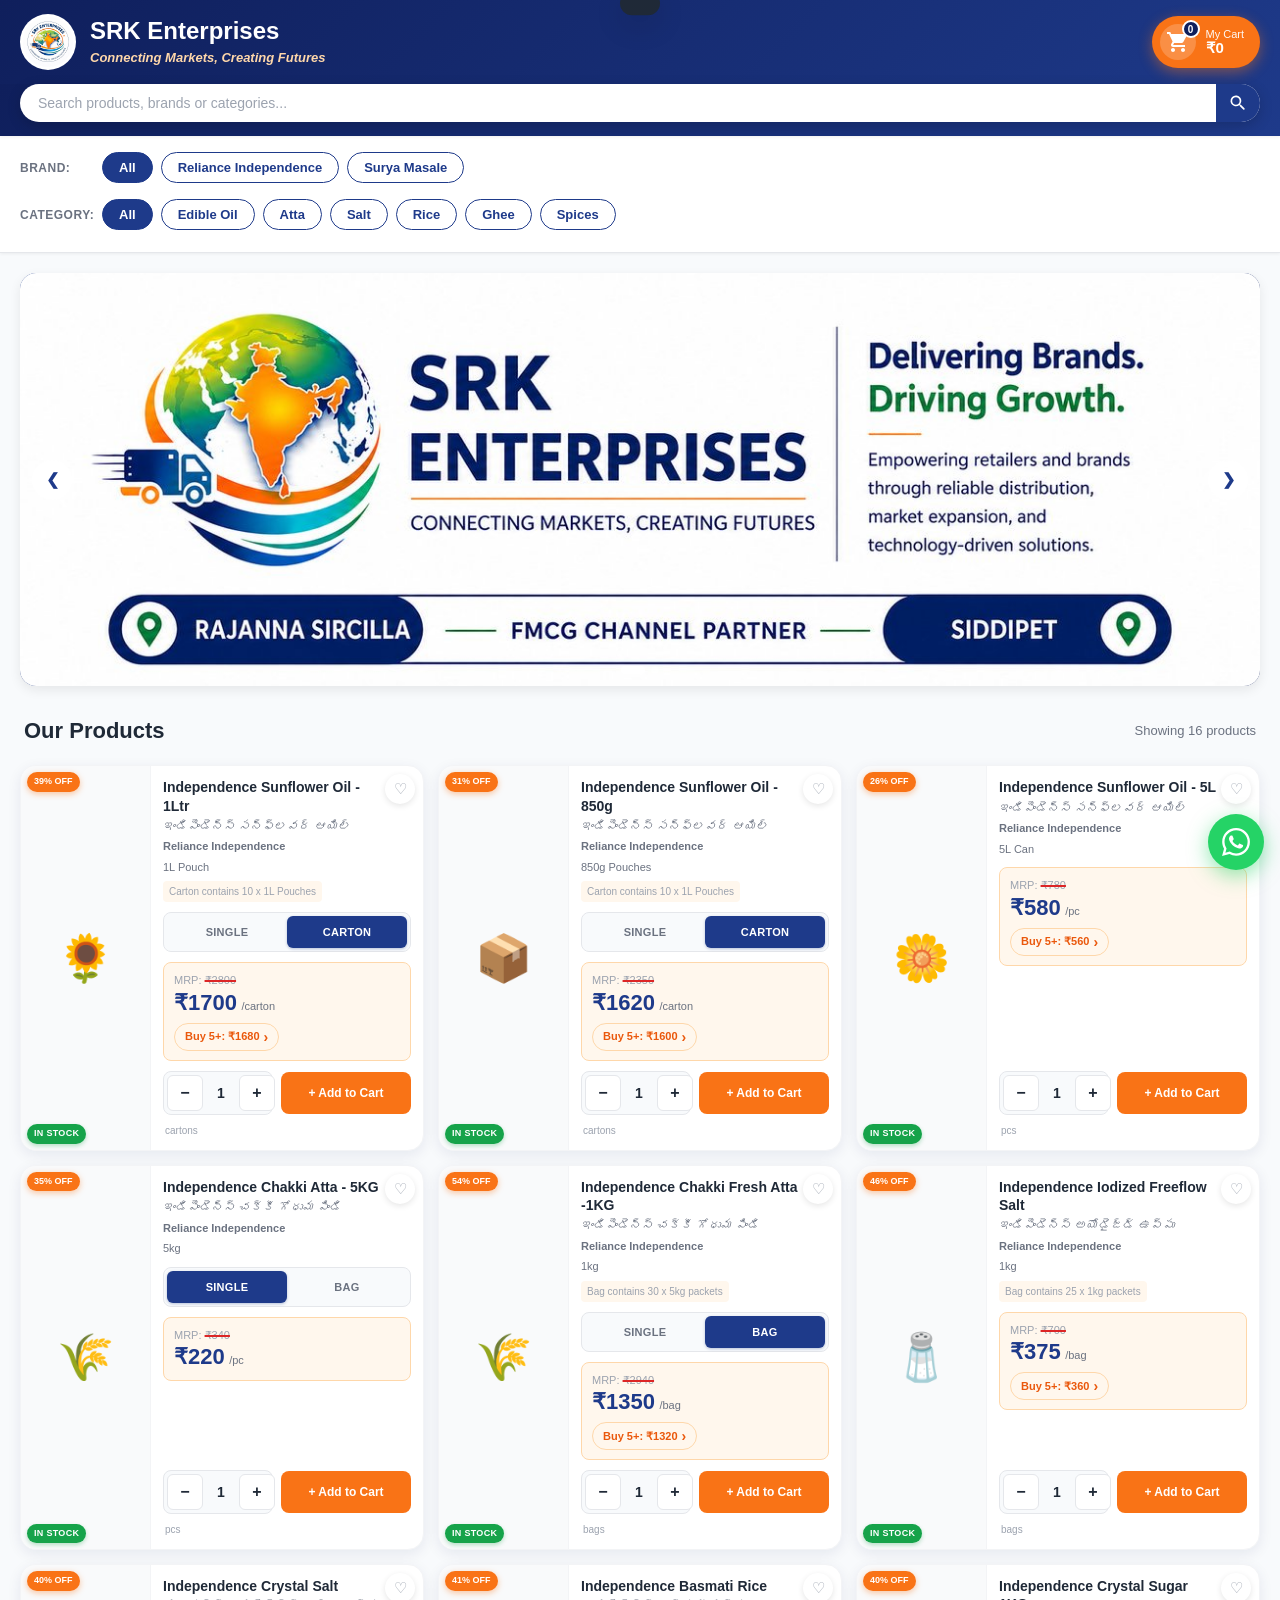
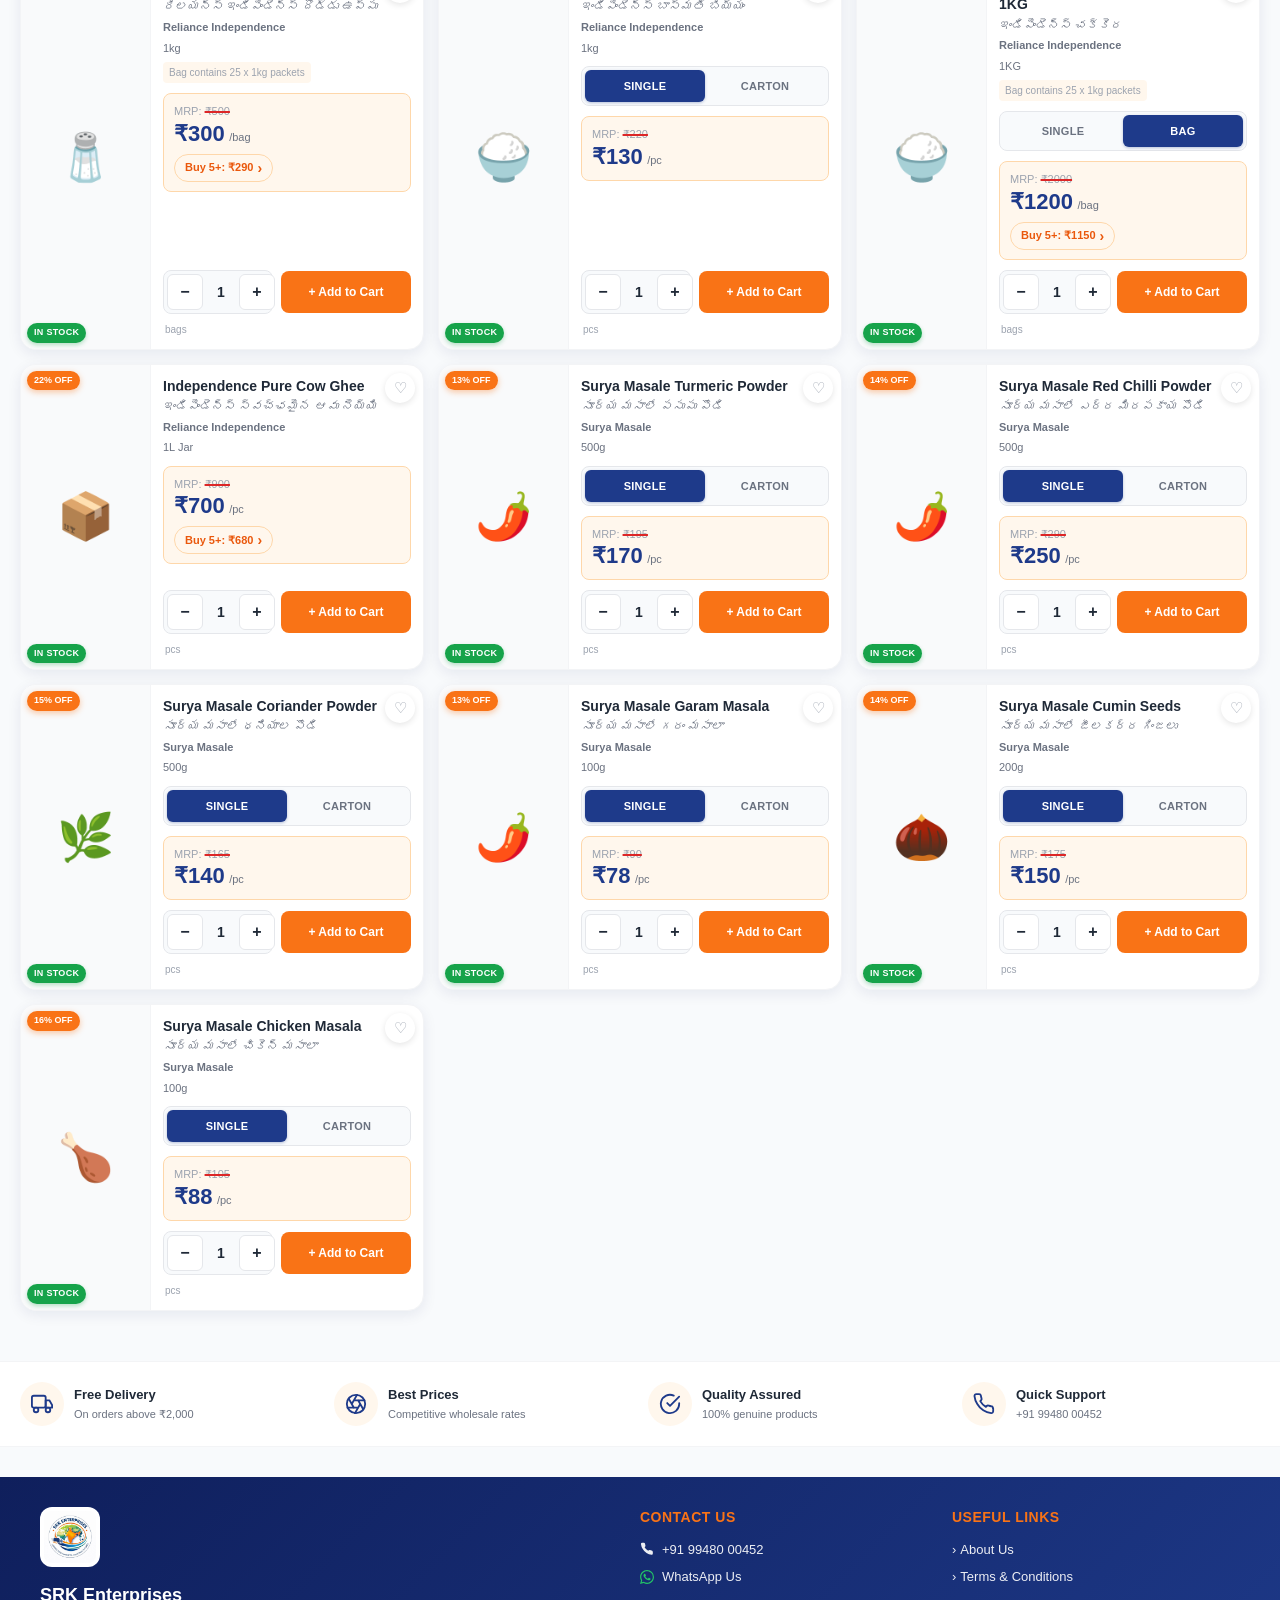
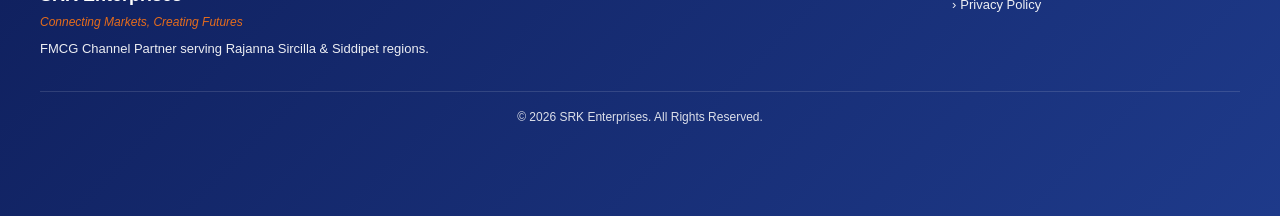
==== index.html @ 380ae9c2 "Add salesman mode section to index.html" ====
<!DOCTYPE html>
<html lang="en">
<head>
    <meta charset="UTF-8" />
    <meta name="viewport" content="width=device-width, initial-scale=1.0, maximum-scale=5.0" />
    <meta name="theme-color" content="#1E3A8A" />
    <meta name="description" content="Order FMCG products wholesale from SRK Enterprises. Reliance Independence, Surya Masale and more. Serving Rajanna Sircilla and Siddipet districts." />

    <!-- ✅ FIX 1: Updated page title with location keywords for local SEO -->
    <title>SRK Enterprises – FMCG Wholesale Distributor | Rajanna Sircilla &amp; Siddipet</title>

    <!-- ✅ FIX 2: Open Graph meta tags for WhatsApp / social link previews -->
    <meta property="og:title" content="SRK Enterprises – B2B FMCG Ordering Portal" />
    <meta property="og:description" content="Order wholesale FMCG products. Reliance Independence, Surya Masale. Rajanna Sircilla &amp; Siddipet." />
    <meta property="og:image" content="https://srkenterprises.co/logo-circle.png" />
    <meta property="og:url" content="https://srkenterprises.co" />
    <meta property="og:type" content="website" />
    <meta property="og:site_name" content="SRK Enterprises" />

    <!-- ✅ FIX 3: Canonical tag -->
    <link rel="canonical" href="https://srkenterprises.co" />

    <link rel="stylesheet" href="style.css" />
    <link rel="icon" type="image/png" href="logo-circle.png" />
    <link rel="apple-touch-icon" href="logo-circle.png" />
</head>
<body>
    <div id="toast" class="toast" role="status" aria-live="polite"></div>
    <div id="loader" class="loader-overlay hidden">
        <div class="spinner"></div>
        <p>Loading Products...</p>
    </div>

    <!-- ========== HEADER ========== -->
    <header class="header">
        <div class="header-inner">
            <div class="header-brand" onclick="showHome()">
                <img src="logo-circle.png" alt="SRK Enterprises" class="header-logo" />
                <div class="header-title">
                    <h1>SRK Enterprises</h1>
                    <p>Connecting Markets, Creating Futures</p>
                </div>
            </div>
            <button class="my-cart-btn" onclick="openCart()" aria-label="My Cart">
                <div class="cart-icon-wrap">
                    <svg viewBox="0 0 24 24" width="24" height="24" fill="white"><path d="M7 18c-1.1 0-1.99.9-1.99 2S5.9 22 7 22s2-.9 2-2-.9-2-2-2zM1 2v2h2l3.6 7.59-1.35 2.45c-.16.28-.25.61-.25.96 0 1.1.9 2 2 2h12v-2H7.42c-.14 0-.25-.11-.25-.25l.03-.12L8.1 13h7.45c.75 0 1.41-.41 1.75-1.03l3.58-6.49A1.003 1.003 0 0 0 20 4H5.21l-.94-2H1zm16 16c-1.1 0-1.99.9-1.99 2s.89 2 1.99 2 2-.9 2-2-.9-2-2-2z"/></svg>
                    <span class="cart-count-bubble" id="cartBadge">0</span>
                </div>
                <div class="my-cart-text">
                    <span class="my-cart-label">My Cart</span>
                    <span class="my-cart-total" id="myCartTotal">&#8377;0</span>
                </div>
            </button>
        </div>
        <div class="search-wrap">
            <div class="search-box">
                <input
                    type="text"
                    id="searchInput"
                    placeholder="Search products, brands or categories..."
                    oninput="handleSearch(event)"
                    autocomplete="off"
                />
                <button class="search-btn" aria-label="Search">
                    <svg viewBox="0 0 24 24" width="20" height="20" fill="white"><path d="M15.5 14h-.79l-.28-.27a6.5 6.5 0 0 0 1.48-5.34c-.47-2.78-2.79-5-5.59-5.34a6.505 6.505 0 0 0-7.27 7.27c.34 2.8 2.56 5.12 5.34 5.59a6.5 6.5 0 0 0 5.34-1.48l.27.28v.79l4.25 4.25c.41.41 1.08.41 1.49 0 .41-.41.41-1.08 0-1.49L15.5 14zm-6 0C7.01 14 5 11.99 5 9.5S7.01 5 9.5 5 14 7.01 14 9.5 11.99 14 9.5 14z"/></svg>
                </button>
            </div>
        </div>
    </header>

    <!-- ========== SALESMAN MODE BLOCK (Visible only on index.html?mode=salesman) ========== -->
    <section id="salesmanBlock" style="display:none; padding:12px; background:#f8fafc; border-bottom:1px solid #e5e7eb;">
        <div style="max-width:1100px; margin:0 auto; display:grid; gap:10px;">
            <div style="display:flex; justify-content:space-between; align-items:center; gap:10px; flex-wrap:wrap;">
                <div>
                    <strong style="font-size:16px;color:#1E3A8A;">Salesman Order Mode</strong>
                    <div style="font-size:12px;color:#64748b;">Select retailer location and shop before taking order</div>
                </div>
                <span style="font-size:12px;color:#64748b;">Retailer URL remains unchanged</span>
            </div>

            <div style="display:grid; grid-template-columns:repeat(auto-fit,minmax(160px,1fr)); gap:8px;">
                <select id="district" style="width:100%; min-height:42px; border:1px solid #d1d5db; border-radius:10px; padding:8px;"></select>
                <select id="mandal" style="width:100%; min-height:42px; border:1px solid #d1d5db; border-radius:10px; padding:8px;"></select>
                <select id="village" style="width:100%; min-height:42px; border:1px solid #d1d5db; border-radius:10px; padding:8px;"></select>
            </div>

            <div style="display:grid; grid-template-columns:repeat(auto-fit,minmax(160px,1fr)); gap:8px;">
                <input list="shopList" id="shop" placeholder="Shop Name" style="width:100%; min-height:42px; border:1px solid #d1d5db; border-radius:10px; padding:8px;" />
                <datalist id="shopList"></datalist>
                <input type="text" id="salesContactPerson" placeholder="Contact Person" style="width:100%; min-height:42px; border:1px solid #d1d5db; border-radius:10px; padding:8px;" />
                <input type="tel" id="salesMobile" placeholder="Mobile Number" maxlength="10" inputmode="numeric" style="width:100%; min-height:42px; border:1px solid #d1d5db; border-radius:10px; padding:8px;" />
            </div>
        </div>
    </section>


    <!-- ========== DUAL FILTERS ========== -->
    <div class="filters-wrap">
        <div class="filter-row">
            <span class="filter-label">Brand:</span>
            <nav class="filter-pills" id="brandNav" aria-label="Brands"></nav>
        </div>
        <div class="filter-row">
            <span class="filter-label">Category:</span>
            <nav class="filter-pills" id="categoryNav" aria-label="Categories"></nav>
        </div>
        <div id="activeFilterInfo" class="active-filter-info hidden">
            <span id="activeFilterText"></span>
            <button class="clear-filters-btn" onclick="clearAllFilters()">Clear all</button>
        </div>
    </div>

    <!-- ========== MAIN ========== -->
    <main class="main-content">
        <!-- BANNER CAROUSEL -->
        <section class="banner-carousel" id="bannerCarousel">
            <div class="banner-slides" id="bannerSlides"></div>
            <button class="banner-arrow banner-prev" onclick="prevBanner()" aria-label="Previous slide">&#10094;</button>
            <button class="banner-arrow banner-next" onclick="nextBanner()" aria-label="Next slide">&#10095;</button>
            <div class="banner-dots" id="bannerDots"></div>
        </section>

        <!-- ✅ FIX 4: Skeleton loader cards shown while products load -->
        <div id="skeletonGrid" class="product-grid skeleton-grid">
            <div class="skeleton-card"><div class="sk-img"></div><div class="sk-body"><div class="sk-line w60"></div><div class="sk-line w40"></div><div class="sk-line w80"></div><div class="sk-line w50"></div></div></div>
            <div class="skeleton-card"><div class="sk-img"></div><div class="sk-body"><div class="sk-line w60"></div><div class="sk-line w40"></div><div class="sk-line w80"></div><div class="sk-line w50"></div></div></div>
            <div class="skeleton-card"><div class="sk-img"></div><div class="sk-body"><div class="sk-line w60"></div><div class="sk-line w40"></div><div class="sk-line w80"></div><div class="sk-line w50"></div></div></div>
        </div>

        <div class="section-header hidden" id="productsSection">
            <h2 class="section-title">Our Products</h2>
            <span class="section-count" id="resultsInfo">Showing 36 products</span>
        </div>
        <div class="product-grid hidden" id="productGrid"></div>
        <div id="emptyResults" class="empty-state hidden">
            <div class="empty-icon">&#128269;</div>
            <h3>No products found</h3>
            <p>Try a different filter or search term.</p>
        </div>
    </main>

    <!-- ========== FEATURES STRIP ========== -->
    <!-- ✅ FIX 5: Replaced emoji with SVG icons for consistent rendering across all Android versions -->
    <section class="features-strip">
        <div class="feature">
            <span class="feature-icon">
                <svg viewBox="0 0 24 24" width="22" height="22" fill="none" stroke="#1E3A8A" stroke-width="2" stroke-linecap="round" stroke-linejoin="round"><rect x="1" y="3" width="15" height="13" rx="2"/><path d="M16 8h4l3 5v3h-7V8z"/><circle cx="5.5" cy="18.5" r="2.5"/><circle cx="18.5" cy="18.5" r="2.5"/></svg>
            </span>
            <div><strong>Free Delivery</strong><small>On orders above &#8377;2,000</small></div>
        </div>
        <div class="feature">
            <span class="feature-icon">
                <svg viewBox="0 0 24 24" width="22" height="22" fill="none" stroke="#1E3A8A" stroke-width="2" stroke-linecap="round" stroke-linejoin="round"><circle cx="12" cy="12" r="10"/><path d="M14.31 8l5.74 9.94M9.69 8h11.48M7.38 12l5.74-9.94M9.69 16L3.95 6.06M14.31 16H2.83M16.62 12l-5.74 9.94"/></svg>
            </span>
            <div><strong>Best Prices</strong><small>Competitive wholesale rates</small></div>
        </div>
        <div class="feature">
            <span class="feature-icon">
                <svg viewBox="0 0 24 24" width="22" height="22" fill="none" stroke="#1E3A8A" stroke-width="2" stroke-linecap="round" stroke-linejoin="round"><path d="M22 11.08V12a10 10 0 1 1-5.93-9.14"/><polyline points="22 4 12 14.01 9 11.01"/></svg>
            </span>
            <div><strong>Quality Assured</strong><small>100% genuine products</small></div>
        </div>
        <div class="feature">
            <span class="feature-icon">
                <svg viewBox="0 0 24 24" width="22" height="22" fill="none" stroke="#1E3A8A" stroke-width="2" stroke-linecap="round" stroke-linejoin="round"><path d="M22 16.92v3a2 2 0 0 1-2.18 2 19.79 19.79 0 0 1-8.63-3.07A19.5 19.5 0 0 1 4.69 12a19.79 19.79 0 0 1-3.07-8.67A2 2 0 0 1 3.6 1.27h3a2 2 0 0 1 2 1.72 12.84 12.84 0 0 0 .7 2.81 2 2 0 0 1-.45 2.11L7.91 8.91a16 16 0 0 0 6.18 6.18l.91-.91a2 2 0 0 1 2.11-.45 12.84 12.84 0 0 0 2.81.7A2 2 0 0 1 21.73 16.92z"/></svg>
            </span>
            <div><strong>Quick Support</strong><small>+91 99480 00452</small></div>
        </div>
    </section>

    <!-- ========== BOTTOM CART (Mobile) ========== -->
    <!-- ✅ FIX 6: Starts hidden — shown only when cart has items (via JS) -->
    <div id="bottomCartSummary" class="bottom-cart-summary hidden">
        <div class="bcs-info" onclick="openCart()">
            <span class="bcs-count" id="bcsCount">0 items</span>
            <span class="bcs-total" id="bcsTotal">&#8377;0</span>
        </div>
        <div class="bcs-action" onclick="proceedToCheckoutDirect()">Order via WhatsApp &#8594;</div>
    </div>

    <!-- ========== CART MODAL ========== -->
    <div id="cartModal" class="modal">
        <div class="modal-content">
            <div class="modal-header">
                <h2>Your Cart</h2>
                <button class="modal-close" onclick="closeCart()" aria-label="Close cart">&times;</button>
            </div>
            <div class="modal-body" id="cartBody"></div>
            <div class="modal-footer" id="cartFooter"></div>
        </div>
    </div>

    <!-- ========== CHECKOUT MODAL ========== -->
    <div id="checkoutModal" class="modal">
        <div class="modal-content">
            <div class="modal-header">
                <h2>Retailer Details</h2>
                <button class="modal-close" onclick="closeCheckout()" aria-label="Close checkout">&times;</button>
            </div>
            <div class="modal-body">
                <!-- ✅ FIX 7: Added inputmode, autocomplete attributes on all form fields -->
                <form id="checkoutForm" onsubmit="submitOrder(event)" novalidate>
                    <div class="form-group">
                        <label>Shop Name <span class="req">*</span></label>
                        <input type="text" id="shopName" required placeholder="e.g. ABC Stores" autocomplete="organization" />
                    </div>
                    <div class="form-group">
                        <label>Contact Person <span class="req">*</span></label>
                        <input type="text" id="contactPerson" required placeholder="e.g. Ramesh Kumar" autocomplete="name" />
                    </div>
                    <div class="form-group">
                        <label>Mobile Number <span class="req">*</span></label>
                        <!-- ✅ FIX 8: inputmode="numeric" gives numeric keyboard on mobile -->
                        <input type="tel" id="mobile" required pattern="[6-9][0-9]{9}" maxlength="10" placeholder="10-digit mobile" inputmode="numeric" autocomplete="tel" />
                    </div>
                    <div class="form-row">
                        <div class="form-group">
                            <label>Area <span class="req">*</span></label>
                            <input type="text" id="area" required placeholder="e.g. Sircilla" autocomplete="address-level3" />
                        </div>
                        <div class="form-group">
                            <label>Town <span class="req">*</span></label>
                            <input type="text" id="town" required placeholder="e.g. Rajanna Sircilla" autocomplete="address-level2" />
                        </div>
                    </div>
                    <div class="form-group">
                        <label>Remarks (Optional)</label>
                        <textarea id="remarks" rows="3" placeholder="e.g. Urgent delivery"></textarea>
                    </div>
                    <button type="submit" class="btn-whatsapp">
                        <svg viewBox="0 0 24 24" width="18" height="18" fill="white"><path d="M17.472 14.382c-.297-.149-1.758-.867-2.03-.967-.273-.099-.471-.148-.67.15-.197.297-.767.966-.94 1.164-.173.199-.347.223-.644.075-.297-.15-1.255-.463-2.39-1.475-.883-.788-1.48-1.761-1.653-2.059-.173-.297-.018-.458.13-.606.134-.133.298-.347.446-.52.149-.174.198-.298.298-.497.099-.198.05-.371-.025-.52-.075-.149-.669-1.612-.916-2.207-.242-.579-.487-.5-.669-.51-.173-.008-.371-.01-.57-.01-.198 0-.52.074-.792.372-.272.297-1.04 1.016-1.04 2.479 0 1.462 1.065 2.875 1.213 3.074.149.198 2.096 3.2 5.077 4.487.709.306 1.262.489 1.694.625.712.227 1.36.195 1.871.118.571-.085 1.758-.719 2.006-1.413.248-.694.248-1.289.173-1.413-.074-.124-.272-.198-.57-.347m-5.421 7.403h-.004a9.87 9.87 0 0 1-5.031-1.378l-.361-.214-3.741.982.998-3.648-.235-.374a9.86 9.86 0 0 1-1.51-5.26c.001-5.45 4.436-9.884 9.888-9.884 2.64 0 5.122 1.03 6.988 2.898a9.825 9.825 0 0 1 2.893 6.994c-.003 5.45-4.437 9.884-9.885 9.884m8.413-18.297A11.815 11.815 0 0 0 12.05 0C5.495 0 .16 5.335.157 11.892c0 2.096.547 4.142 1.588 5.945L.057 24l6.305-1.654a11.882 11.882 0 0 0 5.683 1.448h.005c6.554 0 11.89-5.335 11.893-11.893a11.821 11.821 0 0 0-3.48-8.413z"/></svg>
                        Send Order via WhatsApp
                    </button>
                </form>
            </div>
        </div>
    </div>

    <!-- ========== FOOTER ========== -->
    <footer class="footer">
        <div class="footer-grid">
            <div class="footer-col">
                <img src="logo-circle.png" alt="SRK Enterprises Logo" class="footer-logo-img" />
                <h3>SRK Enterprises</h3>
                <p class="footer-tag">Connecting Markets, Creating Futures</p>
                <p class="footer-desc">FMCG Channel Partner serving Rajanna Sircilla &amp; Siddipet regions.</p>
            </div>
            <div class="footer-col">
                <h4>Contact Us</h4>
                <p>
                    <svg viewBox="0 0 24 24" width="14" height="14" fill="white" style="vertical-align:middle;margin-right:4px"><path d="M22 16.92v3a2 2 0 0 1-2.18 2 19.79 19.79 0 0 1-8.63-3.07A19.5 19.5 0 0 1 4.69 12a19.79 19.79 0 0 1-3.07-8.67A2 2 0 0 1 3.6 1.27h3a2 2 0 0 1 2 1.72 12.84 12.84 0 0 0 .7 2.81 2 2 0 0 1-.45 2.11L7.91 8.91a16 16 0 0 0 6.18 6.18l.91-.91a2 2 0 0 1 2.11-.45 12.84 12.84 0 0 0 2.81.7A2 2 0 0 1 21.73 16.92z"/></svg>
                    <a href="tel:+919948000452">+91 99480 00452</a>
                </p>
                <p>
                    <svg viewBox="0 0 24 24" width="14" height="14" fill="#25D366" style="vertical-align:middle;margin-right:4px"><path d="M17.472 14.382c-.297-.149-1.758-.867-2.03-.967-.273-.099-.471-.148-.67.15-.197.297-.767.966-.94 1.164-.173.199-.347.223-.644.075-.297-.15-1.255-.463-2.39-1.475-.883-.788-1.48-1.761-1.653-2.059-.173-.297-.018-.458.13-.606.134-.133.298-.347.446-.52.149-.174.198-.298.298-.497.099-.198.05-.371-.025-.52-.075-.149-.669-1.612-.916-2.207-.242-.579-.487-.5-.669-.51-.173-.008-.371-.01-.57-.01-.198 0-.52.074-.792.372-.272.297-1.04 1.016-1.04 2.479 0 1.462 1.065 2.875 1.213 3.074.149.198 2.096 3.2 5.077 4.487.709.306 1.262.489 1.694.625.712.227 1.36.195 1.871.118.571-.085 1.758-.719 2.006-1.413.248-.694.248-1.289.173-1.413-.074-.124-.272-.198-.57-.347m-5.421 7.403h-.004a9.87 9.87 0 0 1-5.031-1.378l-.361-.214-3.741.982.998-3.648-.235-.374a9.86 9.86 0 0 1-1.51-5.26c.001-5.45 4.436-9.884 9.888-9.884 2.64 0 5.122 1.03 6.988 2.898a9.825 9.825 0 0 1 2.893 6.994c-.003 5.45-4.437 9.884-9.885 9.884m8.413-18.297A11.815 11.815 0 0 0 12.05 0C5.495 0 .16 5.335.157 11.892c0 2.096.547 4.142 1.588 5.945L.057 24l6.305-1.654a11.882 11.882 0 0 0 5.683 1.448h.005c6.554 0 11.89-5.335 11.893-11.893a11.821 11.821 0 0 0-3.48-8.413z"/></svg>
                    <a href="https://wa.me/919948000452" target="_blank" rel="noopener">WhatsApp Us</a>
                </p>
            </div>
            <div class="footer-col">
                <h4>Useful Links</h4>
                <!-- ✅ FIX 9: Dead links replaced with mailto fallback until pages exist -->
                <p>&rsaquo; <a href="mailto:srkenterprises@gmail.com?subject=About SRK Enterprises">About Us</a></p>
                <p>&rsaquo; <a href="mailto:srkenterprises@gmail.com?subject=Terms and Conditions">Terms &amp; Conditions</a></p>
                <p>&rsaquo; <a href="mailto:srkenterprises@gmail.com?subject=Privacy Policy">Privacy Policy</a></p>
            </div>
        </div>
        <!-- ✅ FIX 10: Copyright year now dynamic via JS -->
        <div class="footer-bottom"><p>&copy; <span id="footerYear"></span> SRK Enterprises. All Rights Reserved.</p></div>
    </footer>

    <!-- ✅ FIX 11: Float WhatsApp button repositioned above sticky cart bar via CSS -->
    <a class="float-whatsapp" href="https://wa.me/919948000452" target="_blank" rel="noopener" aria-label="Chat on WhatsApp">
        <svg viewBox="0 0 24 24" width="28" height="28" fill="white"><path d="M17.472 14.382c-.297-.149-1.758-.867-2.03-.967-.273-.099-.471-.148-.67.15-.197.297-.767.966-.94 1.164-.173.199-.347.223-.644.075-.297-.15-1.255-.463-2.39-1.475-.883-.788-1.48-1.761-1.653-2.059-.173-.297-.018-.458.13-.606.134-.133.298-.347.446-.52.149-.174.198-.298.298-.497.099-.198.05-.371-.025-.52-.075-.149-.669-1.612-.916-2.207-.242-.579-.487-.5-.669-.51-.173-.008-.371-.01-.57-.01-.198 0-.52.074-.792.372-.272.297-1.04 1.016-1.04 2.479 0 1.462 1.065 2.875 1.213 3.074.149.198 2.096 3.2 5.077 4.487.709.306 1.262.489 1.694.625.712.227 1.36.195 1.871.118.571-.085 1.758-.719 2.006-1.413.248-.694.248-1.289.173-1.413-.074-.124-.272-.198-.57-.347m-5.421 7.403h-.004a9.87 9.87 0 0 1-5.031-1.378l-.361-.214-3.741.982.998-3.648-.235-.374a9.86 9.86 0 0 1-1.51-5.26c.001-5.45 4.436-9.884 9.888-9.884 2.64 0 5.122 1.03 6.988 2.898a9.825 9.825 0 0 1 2.893 6.994c-.003 5.45-4.437 9.884-9.885 9.884m8.413-18.297A11.815 11.815 0 0 0 12.05 0C5.495 0 .16 5.335.157 11.892c0 2.096.547 4.142 1.588 5.945L.057 24l6.305-1.654a11.882 11.882 0 0 0 5.683 1.448h.005c6.554 0 11.89-5.335 11.893-11.893a11.821 11.821 0 0 0-3.48-8.413z"/></svg>
    </a>

    <!-- Image Zoom Modal -->
    <div id="imageZoomModal" class="image-zoom-modal" onclick="closeImageZoom()">
        <img id="zoomedImage" src="" alt="Product zoom" />
    </div>

    <script src="products.js"></script>
    <script src="locations.js"></script>
    <script src="location-dropdown-integration.js"></script>
    <script src="app.js"></script>
</body>
</html>
---- style.css ----
/* ============================================================
   SRK ENTERPRISES - STYLESHEET v5.1 FIXED
   Fixes applied:
   1. var(--primary dark) typo → var(--primary-dark)
   2. Removed duplicate tier-table rules
   3. Removed redundant !important on product-grid
   4. Fixed product-image height conflict
   5. Removed emoji from CSS content property
   6. Added missing .cart-item-center styles
   7. Skeleton loader styles added
   8. Float WhatsApp button repositioned above cart bar
   9. Tablet cart bar fix
   ============================================================ */

:root {
    --primary: #1E3A8A;
    --primary-dark: #0F1F5C;
    --primary-light: #3B82F6;
    --secondary: #F97316;
    --secondary-dark: #EA580C;
    --accent: #16A34A;
    --whatsapp: #25D366;
    --whatsapp-dark: #1ebe5a;
    --bg: #F8FAFC;
    --cream: #FFF7ED;
    --cream-dark: #FED7AA;
    --white: #ffffff;
    --text: #1F2937;
    --text-light: #6B7280;
    --text-muted: #9CA3AF;
    --border: #E5E7EB;
    --border-light: #F3F4F6;
    --danger: #DC2626;
    --success: #16A34A;
    --shadow-sm: 0 1px 3px rgba(0,0,0,0.06);
    --shadow: 0 4px 12px rgba(0,0,0,0.08);
    --shadow-lg: 0 10px 30px rgba(0,0,0,0.12);
    --radius: 12px;
    --radius-sm: 8px;
    --radius-lg: 16px;
    --transition: 0.2s ease;
}

* { margin: 0; padding: 0; box-sizing: border-box; }
html { scroll-behavior: smooth; }
body {
    font-family: -apple-system, BlinkMacSystemFont, 'Segoe UI', Roboto, sans-serif;
    background: var(--bg);
    color: var(--text);
    line-height: 1.5;
    -webkit-font-smoothing: antialiased;
    padding-bottom: 90px;
    overflow-x: hidden;
}
button { cursor: pointer; border: none; background: none; font-family: inherit; }
a { color: inherit; text-decoration: none; }
.hidden { display: none !important; }

/* ============================================================
   SKELETON LOADER
   ============================================================ */
.skeleton-grid {
    display: grid;
    grid-template-columns: 1fr;
    gap: 14px;
}

.skeleton-card {
    display: grid;
    grid-template-columns: 112px 1fr;
    min-height: 140px;
    background: white;
    border-radius: var(--radius);
    overflow: hidden;
    border: 1px solid var(--border-light);
}

.sk-img {
    width: 112px;
    background: linear-gradient(90deg, #f0f0f0 25%, #e0e0e0 50%, #f0f0f0 75%);
    background-size: 200% 100%;
    animation: shimmer 1.4s infinite;
}

.sk-body {
    padding: 14px;
    display: flex;
    flex-direction: column;
    gap: 10px;
    justify-content: center;
}

.sk-line {
    height: 12px;
    border-radius: 6px;
    background: linear-gradient(90deg, #f0f0f0 25%, #e0e0e0 50%, #f0f0f0 75%);
    background-size: 200% 100%;
    animation: shimmer 1.4s infinite;
}
.sk-line.w60 { width: 60%; }
.sk-line.w40 { width: 40%; }
.sk-line.w80 { width: 80%; }
.sk-line.w50 { width: 50%; }

@keyframes shimmer {
    0% { background-position: 200% 0; }
    100% { background-position: -200% 0; }
}

/* ============================================================
   HEADER
   ============================================================ */
.header {
    background: linear-gradient(135deg, var(--primary-dark), var(--primary));
    color: white;
    box-shadow: var(--shadow-sm);
    position: sticky;
    top: 0;
    z-index: 100;
    border-bottom: none;
    overflow-x: clip;
}

.header-inner {
    max-width: 1400px;
    margin: 0 auto;
    padding: 14px 20px;
    display: flex;
    align-items: center;
    justify-content: space-between;
    gap: 16px;
}

.header-brand {
    display: flex;
    align-items: center;
    gap: 14px;
    cursor: pointer;
    flex: 1;
    min-width: 0;
}

.header-logo {
    width: 56px;
    height: 56px;
    object-fit: contain;
    flex-shrink: 0;
    background: white;
    border-radius: 50%;
    padding: 3px;
}

.header-title h1 {
    font-size: 22px;
    font-weight: 800;
    color: white;
    line-height: 1.2;
    margin-bottom: 2px;
}

.header-title p {
    font-size: 12px;
    color: #FED7AA;
    font-weight: 700;
    font-style: italic;
}

.my-cart-btn {
    display: flex;
    align-items: center;
    gap: 10px;
    background: var(--secondary);
    color: white;
    padding: 8px 16px 8px 8px;
    border-radius: 50px;
    transition: var(--transition);
    flex-shrink: 0;
    box-shadow: 0 4px 14px rgba(249,115,22,0.45);
}

.my-cart-btn:hover { background: var(--secondary-dark); transform: translateY(-1px); }

.cart-icon-wrap {
    position: relative;
    width: 36px;
    height: 36px;
    background: rgba(255,255,255,0.2);
    border-radius: 50%;
    display: flex;
    align-items: center;
    justify-content: center;
}

.cart-count-bubble {
    position: absolute;
    top: -4px;
    right: -4px;
    background: var(--primary-dark);
    color: white;
    font-size: 10px;
    font-weight: 800;
    width: 18px;
    height: 18px;
    border-radius: 50%;
    display: flex;
    align-items: center;
    justify-content: center;
    border: 2px solid white;
}

.my-cart-text { display: flex; flex-direction: column; line-height: 1.1; text-align: left; }
.my-cart-label { font-size: 11px; opacity: 0.95; }
.my-cart-total { font-size: 15px; font-weight: 800; }

.search-wrap {
    background: linear-gradient(135deg, var(--primary-dark), var(--primary));
    padding: 0 20px 14px;
    max-width: 1400px;
    margin: 0 auto;
    overflow-x: clip;
}

.search-box {
    display: flex;
    background: white;
    border: none;
    border-radius: 50px;
    overflow: hidden;
    box-shadow: 0 4px 14px rgba(0,0,0,0.18);
    transition: var(--transition);
}

.search-box:focus-within { box-shadow: 0 0 0 3px rgba(255,255,255,0.3), 0 4px 14px rgba(0,0,0,0.18); }

.search-box input {
    flex: 1;
    padding: 11px 18px;
    border: none;
    outline: none;
    font-size: 14px;
    color: var(--text);
    background: transparent;
}

.search-box input::placeholder { color: var(--text-muted); }

.search-btn {
    width: 44px;
    background: var(--primary);
    color: white;
    display: flex;
    align-items: center;
    justify-content: center;
    transition: var(--transition);
    min-width: 44px; /* ✅ Ensures 44px tap target */
}

.search-btn:hover { background: var(--primary-dark); }

/* ============================================================
   DUAL FILTERS
   ============================================================ */
.filters-wrap {
    background: white;
    max-width: 1400px;
    margin: 0 auto;
    padding: 8px 20px 14px;
    border-bottom: 1px solid var(--border);
    box-shadow: var(--shadow-sm);
    overflow-x: clip;
}

.filter-row {
    display: flex;
    align-items: center;
    gap: 12px;
    padding: 6px 0;
}

.filter-label {
    font-size: 12px;
    font-weight: 700;
    color: var(--text-light);
    text-transform: uppercase;
    letter-spacing: 0.5px;
    flex-shrink: 0;
    width: 70px;
}

.filter-pills {
    display: flex;
    gap: 8px;
    overflow-x: auto;
    scrollbar-width: none;
    padding: 2px 0;
    flex: 1;
}

.filter-pills::-webkit-scrollbar { display: none; }

.filter-pill {
    flex-shrink: 0;
    padding: 7px 16px;
    border-radius: 50px;
    background: white;
    color: var(--primary);
    font-size: 13px;
    font-weight: 800;
    white-space: nowrap;
    transition: var(--transition);
    border: 1.5px solid var(--primary);
    display: inline-flex;
    align-items: center;
    gap: 6px;
}

.filter-pill:hover { background: var(--border-light); }

.filter-pill.active {
    background: var(--primary);
    color: white;
    border-color: var(--primary);
}

/* ✅ Brand pills use same navy active state */
.filter-pill.active.brand-pill {
    background: var(--primary);
    border-color: var(--primary);
    color: white;
}

.filter-pill .pill-logo {
    width: 18px;
    height: 18px;
    border-radius: 50%;
    object-fit: cover;
    background: white;
}

.active-filter-info {
    margin-top: 8px;
    padding: 8px 12px;
    background: var(--cream);
    border: 1px solid var(--cream-dark);
    border-radius: 8px;
    display: flex;
    justify-content: space-between;
    align-items: center;
    font-size: 12px;
    color: var(--text);
}

.clear-filters-btn {
    background: var(--danger);
    color: white;
    padding: 4px 12px;
    border-radius: 50px;
    font-size: 11px;
    font-weight: 700;
}

/* ============================================================
   MAIN CONTENT
   ============================================================ */
.main-content {
    max-width: 1400px;
    margin: 0 auto;
    padding: 20px;
    overflow-x: clip;
}

/* ============================================================
   BANNER CAROUSEL
   ============================================================ */
.banner-carousel {
    position: relative;
    border-radius: var(--radius-lg);
    overflow: hidden;
    margin-bottom: 28px;
    background: linear-gradient(135deg, var(--primary), var(--primary-dark));
    box-shadow: var(--shadow);
    aspect-ratio: 3 / 1;
    min-height: 180px;
}

.banner-slides { display: flex; height: 100%; transition: transform 0.5s ease; width: 100%; }
.banner-slide { flex-shrink: 0; min-width: 100%; max-width: 100%; height: 100%; position: relative; display: flex; align-items: center; justify-content: center; background-size: cover; background-position: center; }
.banner-slide.gradient-navy-orange { background: linear-gradient(135deg, #1E3A8A 0%, #F97316 100%); }
.banner-slide.gradient-navy-green { background: linear-gradient(135deg, #1E3A8A 0%, #16A34A 100%); }
.banner-slide.gradient-orange-red { background: linear-gradient(135deg, #F97316 0%, #DC2626 100%); }
.banner-slide.gradient-green-teal { background: linear-gradient(135deg, #16A34A 0%, #0891B2 100%); }
.banner-slide.gradient-pure-navy { background: linear-gradient(135deg, #1E3A8A 0%, #0F1F5C 100%); }
.banner-slide img { width: 100%; height: 100%; object-fit: cover; object-position: center; display: block; }

.banner-overlay {
    position: absolute;
    inset: 0;
    display: flex;
    align-items: center;
    padding: 24px 36px;
    background: linear-gradient(90deg, rgba(15,31,92,0.7) 0%, rgba(15,31,92,0.1) 60%);
}

.banner-overlay-content { color: white; max-width: 50%; z-index: 2; }
.banner-overlay h2 { font-size: 26px; font-weight: 800; line-height: 1.2; margin-bottom: 8px; text-shadow: 0 2px 4px rgba(0,0,0,0.3); }
.banner-overlay p { font-size: 14px; opacity: 0.95; margin-bottom: 16px; text-shadow: 0 1px 2px rgba(0,0,0,0.3); }
.banner-overlay button { background: white; color: var(--primary); padding: 10px 22px; border-radius: 50px; font-size: 13px; font-weight: 700; transition: var(--transition); box-shadow: 0 4px 12px rgba(0,0,0,0.2); }
.banner-overlay button:hover { transform: translateY(-2px); }

.banner-arrow { position: absolute; top: 50%; transform: translateY(-50%); width: 40px; height: 40px; border-radius: 50%; background: rgba(255,255,255,0.85); color: var(--primary); font-size: 16px; font-weight: 700; display: flex; align-items: center; justify-content: center; z-index: 5; transition: var(--transition); }
.banner-arrow:hover { background: white; transform: translateY(-50%) scale(1.1); }
.banner-prev { left: 12px; }
.banner-next { right: 12px; }

.banner-dots { position: absolute; bottom: 12px; left: 50%; transform: translateX(-50%); display: flex; gap: 6px; z-index: 5; }
.banner-dot { width: 8px; height: 8px; border-radius: 50%; background: rgba(255,255,255,0.5); cursor: pointer; transition: var(--transition); border: none; }
.banner-dot.active { background: white; width: 24px; border-radius: 4px; }

/* ============================================================
   SECTION HEADER
   ============================================================ */
.section-header {
    display: flex;
    justify-content: space-between;
    align-items: center;
    margin-bottom: 18px;
    padding: 0 4px;
}

.section-title { font-size: 22px; font-weight: 800; color: var(--text); }
.section-count { font-size: 13px; color: var(--text-light); font-weight: 500; }

/* ============================================================
   PRODUCT GRID — Mobile first, single column
   ============================================================ */
.product-grid {
    display: grid;
    grid-template-columns: 1fr;
    gap: 14px;
}

/* ============================================================
   PRODUCT CARD — Horizontal layout
   ============================================================ */
.product-card {
    display: grid;
    grid-template-columns: 112px 1fr;
    min-height: 168px;
    background: white;
    border-radius: 16px;
    overflow: hidden;
    box-shadow: 0 4px 14px rgba(15,31,92,0.08);
    border: 1px solid var(--border-light);
    position: relative;
    transition: var(--transition);
    animation: fadeInUp 0.3s ease;
}

.product-card:hover { transform: translateY(-2px); box-shadow: var(--shadow); }

.heart-btn {
    position: absolute;
    top: 8px;
    right: 8px;
    width: 30px;
    height: 30px;
    background: white;
    border-radius: 50%;
    display: flex;
    align-items: center;
    justify-content: center;
    z-index: 3;
    font-size: 15px;
    color: var(--text-muted);
    box-shadow: 0 2px 6px rgba(0,0,0,0.1);
    transition: var(--transition);
}

.heart-btn:hover { color: var(--danger); transform: scale(1.1); }
.heart-btn.active { color: var(--danger); }

/* ✅ FIX: Unified product-image height — no conflict between base and upgrade */
.product-image {
    width: 112px;
    height: 100%;
    min-height: 168px;
    background: #f9fafb;
    display: flex;
    align-items: center;
    justify-content: center;
    overflow: hidden;
    border-right: 1px solid var(--border-light);
    position: relative;
    cursor: zoom-in;
}

.product-image img {
    max-width: 100%;
    max-height: 100%;
    object-fit: contain;
    display: block;
}

.placeholder-emoji {
    font-size: 46px;
    display: flex;
    align-items: center;
    justify-content: center;
}

.stock-badge {
    position: absolute;
    bottom: 6px;
    left: 6px;
    background: var(--accent);
    color: white;
    font-size: 9px;
    font-weight: 700;
    padding: 3px 7px;
    border-radius: 999px;
    text-transform: uppercase;
    letter-spacing: 0.3px;
    box-shadow: 0 2px 4px rgba(22,163,74,0.3);
}

.stock-badge.out { background: var(--danger); }

.discount-badge {
    position: absolute;
    top: 6px;
    left: 6px;
    background: var(--secondary);
    color: white;
    font-size: 9px;
    font-weight: 800;
    padding: 3px 7px;
    border-radius: 999px;
    box-shadow: 0 2px 6px rgba(249,115,22,0.4);
}

/* ============================================================
   PRODUCT INFO (right side of card)
   ============================================================ */
.product-info {
    padding: 12px;
    display: flex;
    flex-direction: column;
    flex: 1;
    gap: 4px;
    min-width: 0;
}

.product-name {
    font-size: 14px;
    font-weight: 700;
    color: var(--text);
    line-height: 1.3;
    display: -webkit-box;
    -webkit-line-clamp: 2;
    -webkit-box-orient: vertical;
    overflow: hidden;
    overflow-wrap: break-word;
    word-break: break-word;
    padding-right: 28px; /* space for heart button */
}

.product-name-telugu {
    font-size: 12px;
    color: var(--text-light);
    line-height: 1.3;
    font-weight: 500;
    font-style: italic;
    overflow-wrap: anywhere;
    word-break: break-word;
}

.product-brand { font-size: 11px; color: var(--text-light); font-weight: 600; }
.product-pack { font-size: 11px; color: var(--text-light); font-weight: 500; }

.product-desc {
    font-size: 10px;
    color: var(--text-muted);
    font-weight: 500;
    padding: 3px 6px;
    background: var(--cream);
    border-radius: 4px;
    display: inline-block;
    width: fit-content;
    margin-top: 2px;
}

/* ============================================================
   UNIT TOGGLE
   ============================================================ */
.unit-toggle {
    display: flex;
    background: var(--bg);
    border-radius: var(--radius-sm);
    padding: 3px;
    margin: 6px 0 0;
    border: 1px solid var(--border);
}

.unit-toggle button {
    flex: 1;
    padding: 6px 8px;
    border-radius: 6px;
    font-size: 11px;
    font-weight: 700;
    color: var(--text-light);
    transition: var(--transition);
    text-transform: uppercase;
    letter-spacing: 0.3px;
    min-height: 32px; /* ✅ Better tap target */
}

.unit-toggle button.active {
    background: var(--primary);
    color: white;
    box-shadow: 0 1px 3px rgba(30,58,138,0.3);
}

/* ============================================================
   PRICE DISPLAY
   ============================================================ */
.price-display {
    background: var(--cream);
    border: 1px solid var(--cream-dark);
    border-radius: var(--radius-sm);
    padding: 9px 10px;
    margin: 6px 0;
}

.price-display .mrp-line { font-size: 11px; color: var(--text-muted); margin-bottom: 2px; }
.price-display .mrp-value { text-decoration: line-through; text-decoration-color: var(--danger); text-decoration-thickness: 1.5px; }
.price-display .current-price { font-size: 22px; font-weight: 800; color: var(--primary); line-height: 1.1; }
.price-display .current-price-suffix { font-size: 11px; color: var(--text-light); font-weight: 500; }

/* Tier hint */
.tier-hint {
    margin-top: 6px;
    color: var(--secondary-dark);
    background: #FFF7ED;
    border: 1px solid #FED7AA;
    padding: 6px 10px;
    border-radius: 999px;
    font-size: 11px;
    font-weight: 800;
    display: inline-flex;
    width: fit-content;
    align-items: center;
    gap: 4px;
    cursor: pointer;
    transition: var(--transition);
}

.tier-hint:hover { background: var(--cream-dark); }
.tier-hint::after { content: "›"; font-size: 14px; line-height: 1; }

/* ✅ FIX: Single clean definition for tier-table (removed duplicate) */
.tier-table {
    display: none;
    margin-top: 8px;
    background: white;
    border: 1px solid #FED7AA;
    border-radius: 10px;
    overflow: hidden;
}

.tier-table.show { display: block; }

.tier-table-row {
    display: flex;
    justify-content: space-between;
    padding: 6px 9px;
    font-size: 11px;
    border-bottom: 1px solid #FEF3C7;
}

.tier-table-row:last-child { border-bottom: none; }

.tier-table-row.active {
    background: #FFF7ED;
    font-weight: 900;
    color: var(--primary);
}

/* ============================================================
   QTY SELECTOR + ADD TO CART
   ============================================================ */
.qty-add-row {
    margin-top: auto;
    display: flex;
    flex-direction: column;
    gap: 8px;
}

.product-footer-row {
    display: grid;
    grid-template-columns: 110px 1fr;
    gap: 8px;
    align-items: center;
}

.qty-selector {
    display: flex;
    align-items: center;
    justify-content: space-between;
    background: var(--bg);
    border-radius: var(--radius-sm);
    border: 1px solid var(--border);
    padding: 3px;
    min-height: 40px;
}

/* ✅ FIX: Tap targets increased to 36×36px minimum */
.qty-btn {
    width: 36px;
    height: 36px;
    border-radius: 6px;
    background: white;
    color: var(--text);
    font-size: 16px;
    font-weight: 700;
    display: flex;
    align-items: center;
    justify-content: center;
    transition: var(--transition);
    border: 1px solid var(--border);
    min-width: 36px;
}

.qty-btn:hover { background: var(--primary); color: white; border-color: var(--primary); }
.qty-btn:disabled { opacity: 0.4; cursor: not-allowed; }

.qty-input {
    width: 36px;
    text-align: center;
    border: none;
    background: transparent;
    font-size: 14px;
    font-weight: 700;
    color: var(--text);
    outline: none;
}

.qty-unit-label {
    font-size: 10px;
    color: var(--text-muted);
    font-weight: 500;
    padding: 0 2px;
}

/* ✅ FIX: btn-add uses text only — no emoji in CSS content */
.btn-add {
    background: var(--secondary);
    color: white;
    padding: 10px 8px;
    border-radius: var(--radius-sm);
    font-size: 12px;
    font-weight: 700;
    transition: var(--transition);
    display: flex;
    align-items: center;
    justify-content: center;
    gap: 4px;
    min-height: 42px;
    width: 100%;
}

.btn-add:hover { background: var(--secondary-dark); }
.btn-add:disabled { background: #aaa; cursor: not-allowed; }
.btn-add.in-cart { background: var(--primary); }

/* ============================================================
   EMPTY STATE
   ============================================================ */
.empty-state {
    text-align: center;
    padding: 60px 20px;
    color: var(--text-light);
    grid-column: 1 / -1;
}
.empty-icon { font-size: 64px; margin-bottom: 16px; opacity: 0.5; }
.empty-state h3 { color: var(--text); margin-bottom: 8px; }

/* ============================================================
   FEATURES STRIP
   ============================================================ */
.features-strip {
    background: white;
    padding: 20px;
    display: grid;
    grid-template-columns: 1fr 1fr;
    gap: 16px;
    border-top: 1px solid var(--border-light);
    border-bottom: 1px solid var(--border-light);
    max-width: 1400px;
    margin: 30px auto 0;
}

.feature { display: flex; align-items: center; gap: 10px; }

.feature-icon {
    width: 44px;
    height: 44px;
    background: var(--cream);
    border-radius: 50%;
    display: flex;
    align-items: center;
    justify-content: center;
    flex-shrink: 0;
}

.feature strong { display: block; font-size: 13px; color: var(--text); font-weight: 700; }
.feature small { display: block; font-size: 11px; color: var(--text-light); margin-top: 2px; }

/* ============================================================
   BOTTOM CART BAR
   Starts hidden — shown via JS when cart has items
   ============================================================ */
.bottom-cart-summary {
    position: fixed;
    bottom: 10px;
    left: 10px;
    right: 10px;
    /* ✅ FIX: Corrected typo — was var(--primary dark) which is invalid */
    background: var(--primary-dark);
    color: white;
    padding: 12px 14px;
    border-radius: 18px;
    display: flex;
    justify-content: space-between;
    align-items: center;
    box-shadow: 0 8px 24px rgba(30,58,138,0.4);
    z-index: 80;
    animation: slideUp 0.3s ease;
    max-width: 600px;
    margin: 0 auto;
    cursor: pointer;
}

.bcs-info { display: flex; flex-direction: column; }
.bcs-count { font-size: 11px; color: #FED7AA; font-weight: 600; }
.bcs-total { font-size: 17px; font-weight: 800; color: white; }

.bcs-action {
    background: var(--secondary);
    color: white;
    padding: 10px 14px;
    border-radius: 50px;
    font-weight: 900;
    font-size: 13px;
    min-width: 160px;
    text-align: center;
    white-space: nowrap;
}

/* ============================================================
   MODAL
   ============================================================ */
.modal {
    position: fixed;
    inset: 0;
    background: rgba(15,31,92,0.6);
    z-index: 200;
    display: none;
    align-items: flex-end;
    justify-content: center;
    animation: fadeIn 0.2s ease;
    padding: 8px;
}

.modal.show { display: flex; }

.modal-content {
    background: white;
    width: min(100%, 600px);
    max-height: 92vh;
    border-radius: var(--radius-lg) var(--radius-lg) 0 0;
    display: flex;
    flex-direction: column;
    animation: slideUp 0.3s ease;
    overflow: hidden;
}

.modal-header {
    padding: 16px 20px;
    background: var(--primary);
    color: white;
    display: flex;
    justify-content: space-between;
    align-items: center;
}

.modal-header h2 { font-size: 18px; font-weight: 800; }

.modal-close {
    width: 32px;
    height: 32px;
    border-radius: 50%;
    background: rgba(255,255,255,0.2);
    color: white;
    font-size: 22px;
    display: flex;
    align-items: center;
    justify-content: center;
}

.modal-body { padding: 16px 20px; overflow-y: auto; flex: 1; }
.modal-footer { padding: 14px 20px; border-top: 1px solid var(--border); background: #fafafa; }

/* ============================================================
   CART ITEMS
   ============================================================ */
.cart-item {
    display: grid;
    grid-template-columns: 64px 1fr 90px;
    gap: 10px;
    padding: 12px 0;
    border-bottom: 1px solid var(--border-light);
    align-items: start;
    min-width: 0;
}

.cart-item:last-child { border-bottom: none; }

.cart-item-left {
    width: 64px;
    height: 64px;
    background: var(--cream);
    border-radius: var(--radius-sm);
    display: flex;
    align-items: center;
    justify-content: center;
    flex-shrink: 0;
    overflow: hidden;
}

.cart-item-left img {
    width: 100%;
    height: 100%;
    object-fit: contain;
    border-radius: var(--radius-sm);
}

/* ✅ FIX: Added missing .cart-item-center styles */
.cart-item-center {
    flex: 1;
    min-width: 0;
    display: flex;
    flex-direction: column;
    gap: 3px;
    overflow: hidden;
}

.cart-item-right {
    display: flex;
    flex-direction: column;
    align-items: flex-end;
    gap: 6px;
    flex-shrink: 0;
}

.cart-name {
    font-size: 13px;
    font-weight: 700;
    color: var(--text);
    overflow-wrap: break-word;
    word-break: break-word;
}

.cart-item-name-te { font-size: 11px; color: var(--text-light); font-style: italic; }

.cart-unit { font-size: 11px; color: var(--text-muted); }

.cart-price { font-size: 12px; color: var(--primary); font-weight: 600; margin-top: 2px; }

.cart-item-unit-badge {
    display: inline-block;
    font-size: 9px;
    font-weight: 800;
    padding: 2px 6px;
    border-radius: 8px;
    background: var(--secondary);
    color: white;
    text-transform: uppercase;
    letter-spacing: 0.3px;
    margin-left: 4px;
    vertical-align: middle;
}

.cart-item-unit-badge.single { background: var(--accent); }

.cart-item-mrp {
    font-size: 11px;
    color: var(--text-muted);
    text-decoration: line-through;
    margin-left: 4px;
}

.cart-qty {
    display: flex;
    align-items: center;
    background: var(--bg);
    border-radius: 6px;
    border: 1px solid var(--border);
    overflow: hidden;
}

.cart-qty button {
    border: none;
    background: transparent;
    padding: 5px 8px;
    font-size: 15px;
    font-weight: 700;
    color: var(--primary);
    cursor: pointer;
    min-width: 28px;
    min-height: 28px;
}

.cart-qty span {
    padding: 4px 6px;
    font-size: 13px;
    font-weight: 700;
    min-width: 24px;
    text-align: center;
}

.cart-total {
    font-size: 14px;
    font-weight: 800;
    color: var(--primary);
}

.cart-item-remove {
    color: var(--danger);
    font-size: 11px;
    font-weight: 600;
    text-decoration: underline;
    cursor: pointer;
    background: none;
    border: none;
    padding: 2px 0;
}

.cart-summary {
    padding: 14px 16px;
    background: var(--cream);
    border-radius: var(--radius);
    margin-top: 10px;
    border: 1px solid var(--cream-dark);
}

.cart-summary-row { display: flex; justify-content: space-between; padding: 4px 0; font-size: 14px; }
.cart-summary-row.savings { color: var(--accent); font-weight: 700; }
.cart-summary-row.total { border-top: 2px solid var(--primary); margin-top: 6px; padding-top: 10px; font-size: 18px; font-weight: 800; color: var(--primary); }

.btn-checkout {
    width: 100%;
    padding: 14px;
    background: var(--whatsapp);
    color: white;
    font-size: 15px;
    font-weight: 800;
    border-radius: var(--radius);
    display: flex;
    align-items: center;
    justify-content: center;
    gap: 8px;
    transition: var(--transition);
    margin-top: 12px;
}

.btn-checkout:hover { background: var(--whatsapp-dark); }

.cart-empty { text-align: center; padding: 40px 20px; }
.cart-empty .empty-icon { font-size: 60px; opacity: 0.4; }
.cart-empty h3 { margin: 12px 0 6px; color: var(--text); }
.cart-empty p { color: var(--text-muted); font-size: 13px; }
.btn-continue { margin-top: 16px; padding: 10px 24px; background: var(--primary); color: white; border-radius: var(--radius); font-weight: 600; font-size: 13px; }

/* ============================================================
   CHECKOUT FORM
   ============================================================ */
.form-group { margin-bottom: 14px; }
.form-group label { display: block; font-size: 13px; font-weight: 600; margin-bottom: 5px; color: var(--text); }
.req { color: var(--danger); }

.form-group input,
.form-group textarea {
    width: 100%;
    padding: 10px 12px;
    border: 1.5px solid var(--border);
    border-radius: var(--radius-sm);
    font-size: 14px;
    font-family: inherit;
    outline: none;
    background: white;
    color: var(--text);
    min-height: 44px; /* ✅ Touch-friendly */
}

.form-group input:focus,
.form-group textarea:focus { border-color: var(--primary); box-shadow: 0 0 0 3px rgba(30,58,138,0.1); }

.form-group input.error,
.form-group textarea.error { border-color: var(--danger); background: #fff5f5; }

.form-error-msg {
    font-size: 11px;
    color: var(--danger);
    margin-top: 3px;
    display: none;
}

.form-group input.error + .form-error-msg { display: block; }

.form-row { display: grid; grid-template-columns: 1fr 1fr; gap: 12px; }

.btn-whatsapp {
    width: 100%;
    padding: 14px;
    background: var(--whatsapp);
    color: white;
    font-size: 15px;
    font-weight: 800;
    border-radius: var(--radius);
    display: flex;
    align-items: center;
    justify-content: center;
    gap: 10px;
    transition: var(--transition);
    margin-top: 8px;
}

.btn-whatsapp:hover { background: var(--whatsapp-dark); }

/* ============================================================
   TOAST
   ============================================================ */
.toast {
    position: fixed;
    top: 20px;
    left: 50%;
    transform: translateX(-50%) translateY(-120%);
    background: var(--text);
    color: white;
    padding: 12px 20px;
    border-radius: var(--radius);
    font-size: 14px;
    font-weight: 600;
    z-index: 9999;
    box-shadow: var(--shadow-lg);
    transition: transform 0.3s ease;
    max-width: 90%;
    text-align: center;
    white-space: nowrap;
}

.toast.show { transform: translateX(-50%) translateY(0); }
.toast.success { background: var(--accent); }
.toast.error { background: var(--danger); }
.toast.info { background: var(--primary); }

/* ============================================================
   LOADER
   ============================================================ */
.loader-overlay {
    position: fixed;
    inset: 0;
    background: rgba(248,250,252,0.97);
    z-index: 9998;
    display: flex;
    align-items: center;
    justify-content: center;
    flex-direction: column;
    gap: 16px;
}

.loader-overlay.hidden { display: none; }

.spinner {
    width: 48px;
    height: 48px;
    border: 4px solid var(--bg);
    border-top-color: var(--primary);
    border-right-color: var(--secondary);
    border-radius: 50%;
    animation: spin 0.8s linear infinite;
}

.loader-overlay p { color: var(--primary); font-weight: 700; font-size: 14px; }

/* ============================================================
   FOOTER
   ============================================================ */
.footer {
    background: linear-gradient(135deg, var(--primary-dark) 0%, var(--primary) 100%);
    color: white;
    margin-top: 30px;
    padding: 30px 20px 90px;
}

.footer-grid {
    max-width: 1200px;
    margin: 0 auto;
    display: grid;
    grid-template-columns: 1fr;
    gap: 24px;
}

.footer-col { font-size: 13px; }
.footer-logo-img { width: 60px; height: 60px; margin-bottom: 10px; border-radius: 12px; background: white; padding: 4px; }
.footer-col h3 { font-size: 18px; margin-bottom: 4px; font-weight: 800; }
.footer-col h4 { font-size: 14px; margin-bottom: 12px; color: var(--secondary); font-weight: 700; text-transform: uppercase; letter-spacing: 0.5px; }
.footer-tag { font-style: italic; color: var(--secondary); margin-bottom: 8px; font-size: 12px; }
.footer-desc { opacity: 0.9; line-height: 1.5; }
.footer-col p { margin-bottom: 8px; opacity: 0.92; display: flex; align-items: center; gap: 4px; }
.footer-col a:hover { text-decoration: underline; color: var(--secondary); }

.footer-bottom {
    border-top: 1px solid rgba(255,255,255,0.15);
    margin-top: 24px;
    padding-top: 16px;
    text-align: center;
    font-size: 12px;
    opacity: 0.85;
    max-width: 1200px;
    margin-left: auto;
    margin-right: auto;
}

/* ============================================================
   FLOATING WHATSAPP BUTTON
   ✅ FIX: bottom: 80px when cart bar visible, drops to 20px on desktop
   ============================================================ */
.float-whatsapp {
    position: fixed;
    bottom: 80px; /* sits above the sticky cart bar */
    right: 16px;
    width: 56px;
    height: 56px;
    background: var(--whatsapp);
    border-radius: 50%;
    display: flex;
    align-items: center;
    justify-content: center;
    box-shadow: 0 6px 20px rgba(37,211,102,0.5);
    z-index: 75;
    transition: var(--transition);
    animation: pulse 2s infinite;
    text-decoration: none;
}

.float-whatsapp:hover { transform: scale(1.1); }

/* ============================================================
   IMAGE ZOOM MODAL
   ============================================================ */
.image-zoom-modal {
    position: fixed;
    top: 0;
    left: 0;
    width: 100%;
    height: 100%;
    background: rgba(0,0,0,0.85);
    display: none;
    align-items: center;
    justify-content: center;
    z-index: 9999;
}

.image-zoom-modal.show { display: flex; }

.image-zoom-modal img {
    max-width: 90%;
    max-height: 85%;
    object-fit: contain;
    border-radius: 12px;
}

/* ============================================================
   ANIMATIONS
   ============================================================ */
@keyframes fadeIn { from { opacity: 0; } to { opacity: 1; } }
@keyframes fadeInUp { from { opacity: 0; transform: translateY(10px); } to { opacity: 1; transform: translateY(0); } }
@keyframes slideUp { from { transform: translateY(100%); } to { transform: translateY(0); } }
@keyframes spin { to { transform: rotate(360deg); } }
@keyframes pulse {
    0%, 100% { box-shadow: 0 6px 20px rgba(37,211,102,0.5); }
    50% { box-shadow: 0 6px 28px rgba(37,211,102,0.8); }
}

/* ============================================================
   RESPONSIVE — TABLET (600px+)
   ============================================================ */
@media (min-width: 600px) {
    .header-title h1 { font-size: 24px; }
    .header-title p { font-size: 13px; }
    .product-grid { grid-template-columns: repeat(2, 1fr); }
    .skeleton-grid { grid-template-columns: repeat(2, 1fr); }
    .skeleton-card { grid-template-columns: 130px 1fr; }
    .product-card { grid-template-columns: 130px 1fr; }
    .product-image { width: 130px; min-height: 168px; }
    .banner-overlay h2 { font-size: 32px; }
    .features-strip { grid-template-columns: repeat(4, 1fr); }
    .footer-grid { grid-template-columns: 2fr 1fr 1fr; }
    /* ✅ FIX: Tablet still shows cart bar (only hidden at 1024px+) */
    .bottom-cart-summary { max-width: 500px; left: 50%; right: auto; transform: translateX(-50%); }
}

/* ============================================================
   RESPONSIVE — DESKTOP (1024px+)
   ============================================================ */
@media (min-width: 1024px) {
    .product-grid { grid-template-columns: repeat(3, 1fr); }
    .skeleton-grid { grid-template-columns: repeat(3, 1fr); }
    .bottom-cart-summary { display: none !important; }
    body { padding-bottom: 0; }
    /* ✅ FIX: Float button drops lower on desktop since cart bar is hidden */
    .float-whatsapp { bottom: 30px; }
    .modal-content { border-radius: var(--radius-lg); max-height: 85vh; }
    .modal { align-items: center; padding: 20px; }
    .banner-overlay h2 { font-size: 36px; }
    .banner-overlay p { font-size: 16px; }
}

@media (min-width: 1300px) {
    .product-grid { grid-template-columns: repeat(4, 1fr); }
    .skeleton-grid { grid-template-columns: repeat(4, 1fr); }
}

/* ============================================================
   RESPONSIVE — SMALL MOBILE (max 599px)
   ============================================================ */
@media (max-width: 599px) {
    body { overflow-x: hidden; padding-bottom: 96px; }
    .my-cart-text { display: none; }
    .my-cart-btn { padding: 6px; }
    .header-title h1 { font-size: 17px; }
    .header-title p { font-size: 10px; }
    .header-logo { width: 44px; height: 44px; }
    .banner-carousel { aspect-ratio: 16 / 9; min-height: 160px; }
    .banner-slide img { object-fit: cover; object-position: center; }
    .banner-overlay { padding: 16px; background: linear-gradient(90deg, rgba(15,31,92,0.85) 0%, rgba(15,31,92,0.3) 80%); }
    .banner-overlay-content { max-width: 72%; }
    .banner-overlay h2 { font-size: 18px; }
    .banner-overlay p { font-size: 12px; margin-bottom: 12px; }
    .banner-overlay button { padding: 8px 16px; font-size: 12px; }
    .filter-label { font-size: 10px; width: auto; }
    .filter-row { gap: 8px; }
    .filter-pill { padding: 6px 12px; font-size: 12px; }
    .modal { align-items: flex-end; padding: 8px; }
    .modal-content { width: calc(100vw - 16px); max-width: calc(100vw - 16px); border-radius: 16px 16px 0 0; }
    .cart-item { gap: 8px; }
    .cart-item-left { width: 56px; height: 56px; }
    .bottom-cart-summary { left: 8px; right: 8px; max-width: none; transform: none; }
    .product-name { font-size: 13px; }
    .price-display .current-price { font-size: 18px; }
}
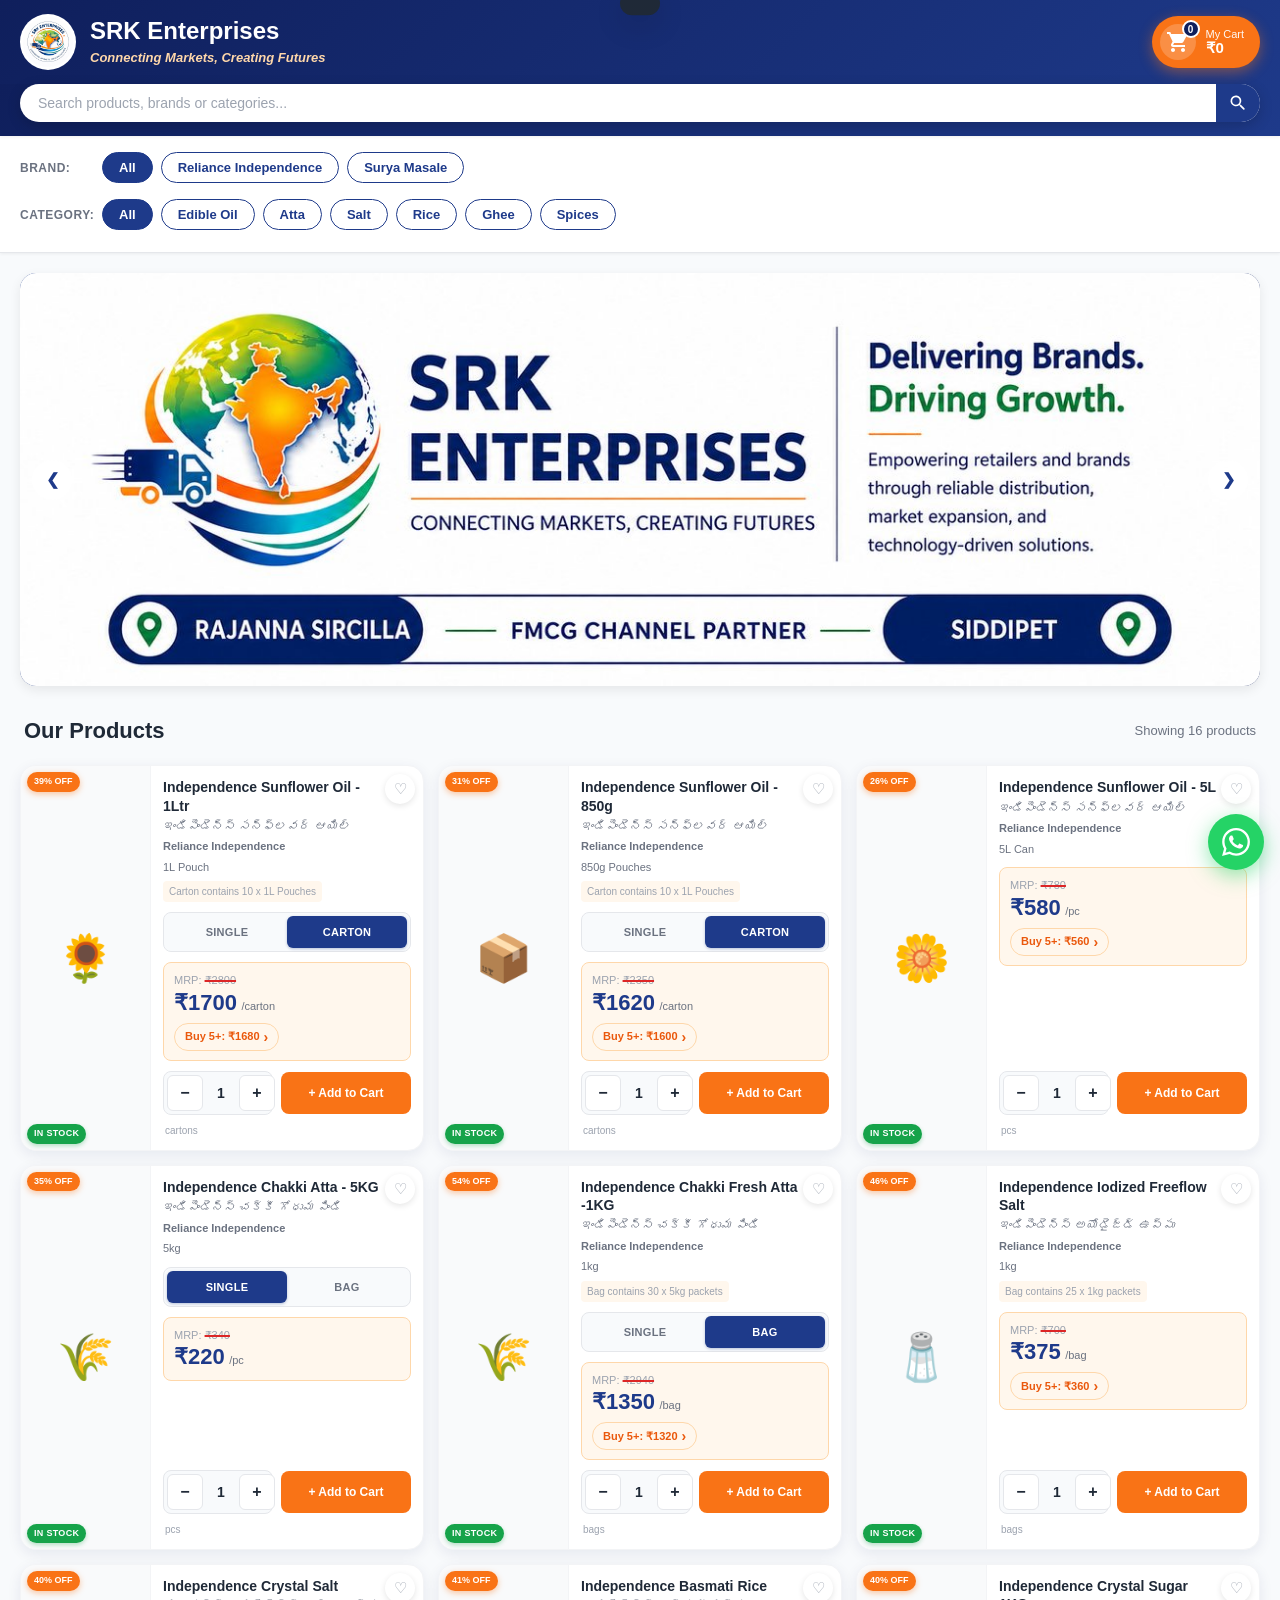
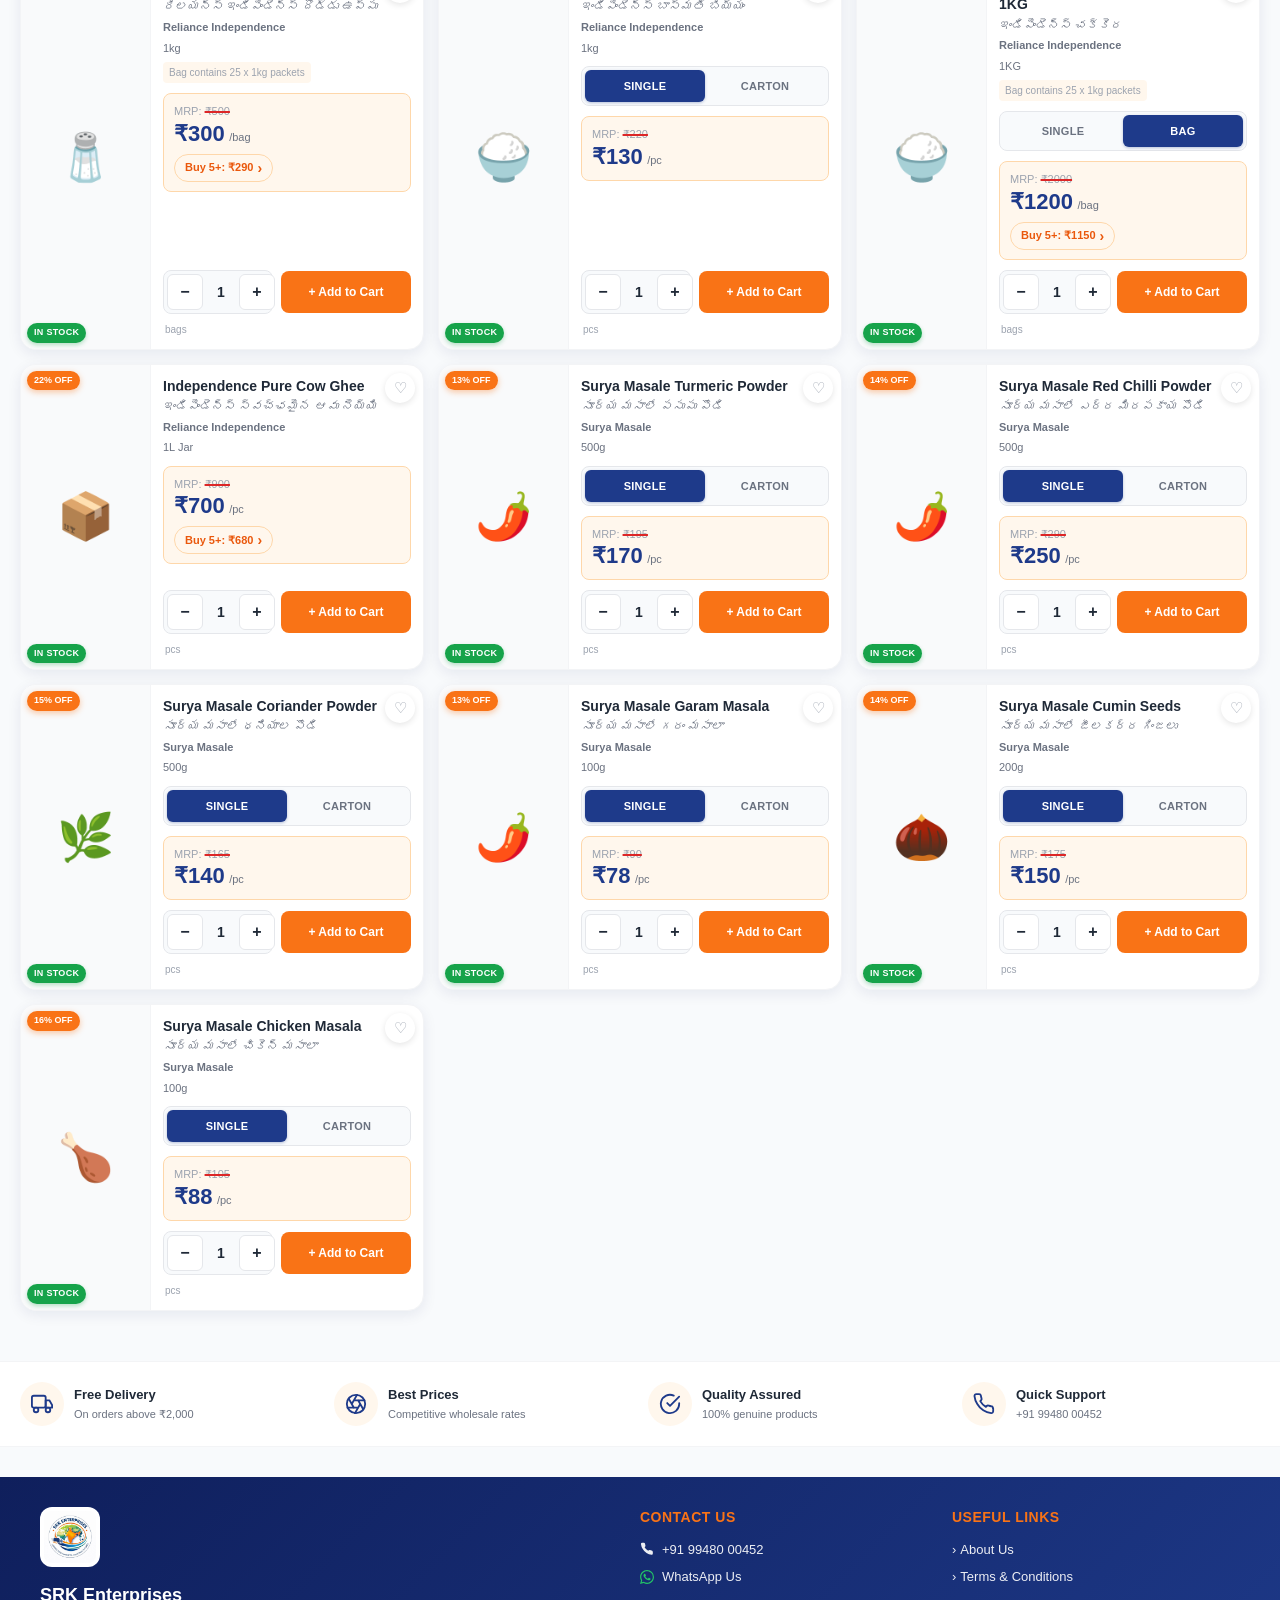
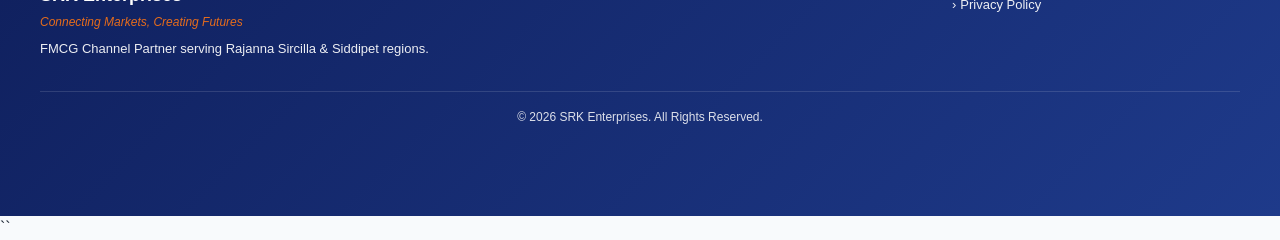
==== commit 57212e4d: "Update index.html" ====
--- a/index.html
+++ b/index.html
@@ -68,13 +68,13 @@
         </div>
     </header>
 
-    <!-- ========== SALESMAN MODE BLOCK (Visible only on index.html?mode=salesman) ========== -->
+    <!-- ========== SALESMAN MODE BLOCK (visible only with ?mode=salesman) ========== -->
     <section id="salesmanBlock" style="display:none; padding:12px; background:#f8fafc; border-bottom:1px solid #e5e7eb;">
         <div style="max-width:1100px; margin:0 auto; display:grid; gap:10px;">
             <div style="display:flex; justify-content:space-between; align-items:center; gap:10px; flex-wrap:wrap;">
                 <div>
                     <strong style="font-size:16px;color:#1E3A8A;">Salesman Order Mode</strong>
-                    <div style="font-size:12px;color:#64748b;">Select retailer location and shop before taking order</div>
+                    <div style="font-size:12px;color:#64748b;">Select location and shop before taking the order.</div>
                 </div>
                 <span style="font-size:12px;color:#64748b;">Retailer URL remains unchanged</span>
             </div>
@@ -91,6 +91,13 @@
                 <input type="text" id="salesContactPerson" placeholder="Contact Person" style="width:100%; min-height:42px; border:1px solid #d1d5db; border-radius:10px; padding:8px;" />
                 <input type="tel" id="salesMobile" placeholder="Mobile Number" maxlength="10" inputmode="numeric" style="width:100%; min-height:42px; border:1px solid #d1d5db; border-radius:10px; padding:8px;" />
             </div>
+
+            <div style="display:grid; grid-template-columns:repeat(auto-fit,minmax(160px,1fr)); gap:8px;">
+                <button type="button" id="addNewShopBtn" style="width:100%; min-height:42px; border:0; border-radius:10px; padding:8px; background:#1E3A8A; color:white; font-weight:700;">+ Add New Shop</button>
+                <button type="button" id="syncShopsBtn" style="width:100%; min-height:42px; border:1px solid #1E3A8A; border-radius:10px; padding:8px; background:white; color:#1E3A8A; font-weight:700;">Sync Shops</button>
+            </div>
+
+            <div id="salesmanShopStatus" style="font-size:12px;color:#64748b;min-height:18px;"></div>
         </div>
     </section>
 
@@ -278,10 +285,15 @@
     <div id="imageZoomModal" class="image-zoom-modal" onclick="closeImageZoom()">
         <img id="zoomedImage" src="" alt="Product zoom" />
     </div>
-
-    <script src="products.js"></script>
-    <script src="locations.js"></script>
-    <script src="location-dropdown-integration.js"></script>
-    <script src="app.js"></script>
+<script src="products.js"></script>
+<script src="locations.js"></script>
+<script src="location-dropdown-integration.js"></script>
+
+<!-- ✅ Firebase config -->
+<script type="module" src="firebase-config.js"></script>
+
+<!-- ✅ Main app (must be module) -->
+<script type="module" src="app.js"></script>
+``
 </body>
 </html>
